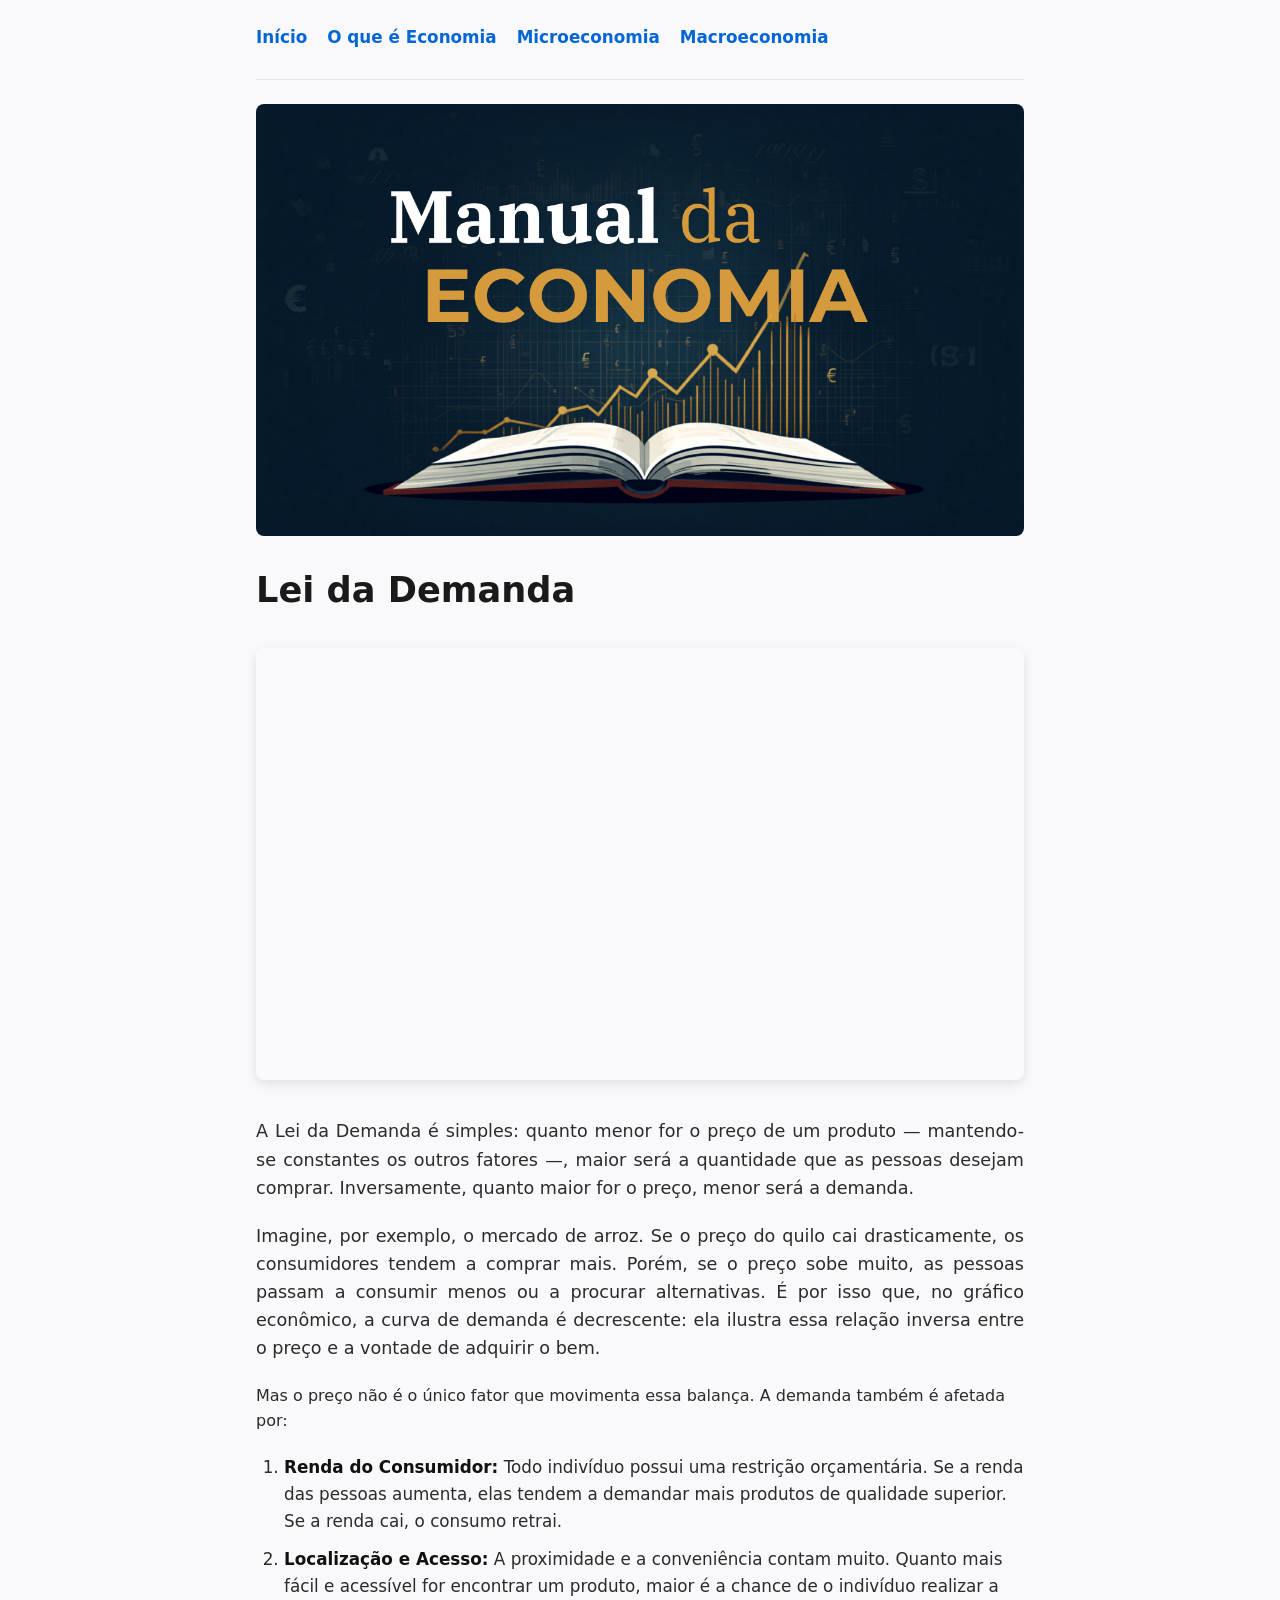
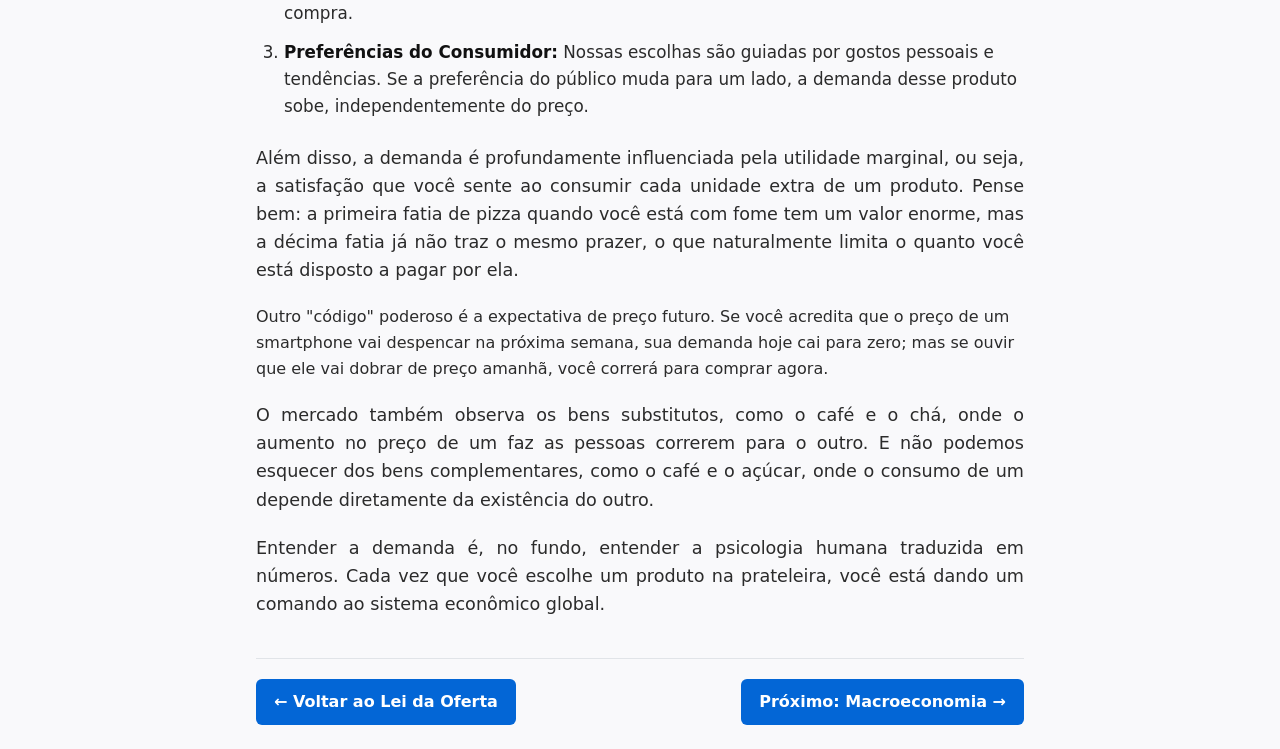
==== demanda.html @ dc597fc4 "Pagina Inicial" ====
<!DOCTYPE html>
<html lang="pt-br">
<head>
    <meta charset="UTF-8">
    <meta name="viewport" content="width=device-width, initial-scale=1.0">
    <link rel="shortcut icon" href="favicon.ico" type="image/x-icon">
    <link rel="stylesheet" href="styles.css">
    <title>Manual da Economia - Microeconomia Aplicada</title>
</head>
<body>
    <header>
        <nav>
            <ul>
                <li><a href="index.html">Início</a></li>
                <li><a href="o-que-e-economia.html">O que é Economia</a></li>
                <li><a href="microeconomia.html">Microeconomia</a></li>
                <li><a href="macroeconomia.html">Macroeconomia</a></li>
            </ul>
        </nav>
    </header>

    <img src="logo.png" alt="Logo do Manual da Economia">

    <h1>Lei da Demanda</h1>

    <iframe width="560" height="315" src="https://www.youtube.com/embed/UB6qnx-3SMk?si=VKeWcR4CHIjveuNx" title="YouTube video player" frameborder="0" allow="accelerometer; autoplay; clipboard-write; encrypted-media; gyroscope; picture-in-picture; web-share" referrerpolicy="strict-origin-when-cross-origin" allowfullscreen></iframe>

    <p>A Lei da Demanda é simples: quanto menor for o preço de um produto — mantendo-se constantes os outros fatores —, maior será a quantidade que as pessoas desejam comprar. Inversamente, quanto maior for o preço, menor será a demanda.</p>
    <p>Imagine, por exemplo, o mercado de arroz. Se o preço do quilo cai drasticamente, os consumidores tendem a comprar mais. Porém, se o preço sobe muito, as pessoas passam a consumir menos ou a procurar alternativas. É por isso que, no gráfico econômico, a curva de demanda é decrescente: ela ilustra essa relação inversa entre o preço e a vontade de adquirir o bem.</p>
    <p></p>Mas o preço não é o único fator que movimenta essa balança. A demanda também é afetada por:</p>
    <ol>
        <li><strong>Renda do Consumidor:</strong> Todo indivíduo possui uma restrição orçamentária. Se a renda das pessoas aumenta, elas tendem a demandar mais produtos de qualidade superior. Se a renda cai, o consumo retrai.</li>
        <li><strong>Localização e Acesso:</strong> A proximidade e a conveniência contam muito. Quanto mais fácil e acessível for encontrar um produto, maior é a chance de o indivíduo realizar a compra.</li>
        <li><strong>Preferências do Consumidor:</strong> Nossas escolhas são guiadas por gostos pessoais e tendências. Se a preferência do público muda para um lado, a demanda desse produto sobe, independentemente do preço.</li>
    </ol>
    <p>Além disso, a demanda é profundamente influenciada pela utilidade marginal, ou seja, a satisfação que você sente ao consumir cada unidade extra de um produto. Pense bem: a primeira fatia de pizza quando você está com fome tem um valor enorme, mas a décima fatia já não traz o mesmo prazer, o que naturalmente limita o quanto você está disposto a pagar por ela.</p>
    <p></p>Outro "código" poderoso é a expectativa de preço futuro. Se você acredita que o preço de um smartphone vai despencar na próxima semana, sua demanda hoje cai para zero; mas se ouvir que ele vai dobrar de preço amanhã, você correrá para comprar agora.</p>
    <p>O mercado também observa os bens substitutos, como o café e o chá, onde o aumento no preço de um faz as pessoas correrem para o outro. E não podemos esquecer dos bens complementares, como o café e o açúcar, onde o consumo de um depende diretamente da existência do outro.</p>
    <p>Entender a demanda é, no fundo, entender a psicologia humana traduzida em números. Cada vez que você escolhe um produto na prateleira, você está dando um comando ao sistema econômico global.

    <footer>
        <a href="oferta.html" class="btn">&larr; Voltar ao Lei da Oferta</a>
        <a href="macroeconomia.html" class="btn">Próximo: Macroeconomia &rarr;</a>
    </footer>
---- styles.css ----
/* Reset básico e tipografia */
* {
    box-sizing: border-box;
    margin: 0;
    padding: 0;
}

body {
    font-family: system-ui, -apple-system, BlinkMacSystemFont, 'Segoe UI', Roboto, Oxygen, Ubuntu, Cantarell, sans-serif;
    line-height: 1.6;
    color: #2b2b2b;
    background-color: #f9f9fb;
    
    /* Centraliza o conteúdo e ajusta a largura máxima para leitura confortável */
    max-width: 800px;
    margin: 0 auto;
    padding: 24px 16px;
}

/* Imagem da logo/banner */
img {
    max-width: 100%;
    height: auto;
    display: block;
    margin: 0 auto 32px auto;
    border-radius: 8px;
}

/* Vídeo do YouTube Responsivo */
iframe {
    width: 100%;
    max-width: 100%;
    height: auto;
    aspect-ratio: 16 / 9;
    border: none;
    border-radius: 8px;
    margin: 20px 0 30px 0;
    box-shadow: 0 4px 12px rgba(0, 0, 0, 0.1);
}

/* Estilização dos títulos */
h1 {
    font-size: 2.2rem;
    color: #1a1a1a;
    margin-bottom: 16px;
    line-height: 1.25;
}

/* Parágrafos */
p {
    margin-bottom: 20px;
    font-size: 1.1rem;
    text-align: justify;
}

/* Listas numeradas (ol) e não ordenadas (ul) */
ol, ul {
    margin: 0 0 24px 28px;
}

li {
    margin-bottom: 12px;
    font-size: 1.05rem;
}

strong {
    color: #111;
}

/* Cabeçalho e Navegação */
header {
    margin-bottom: 24px;
    border-bottom: 1px solid #e1e4e8;
    padding-bottom: 16px;
}

nav ul {
    list-style: none;
    margin: 0;
    padding: 0;
    display: flex;
    gap: 20px;
    flex-wrap: wrap;
}

nav a {
    text-decoration: none;
    color: #0366d6;
    font-weight: 600;
}

nav a:hover {
    text-decoration: underline;
}

/* Rodapé e Botões */
footer {
    margin-top: 40px;
    padding-top: 20px;
    border-top: 1px solid #e1e4e8;
    display: flex;
    justify-content: space-between;
    align-items: center;
    gap: 16px; /* Mantém um espaço de segurança se a tela for pequena */
}

.btn {
    display: inline-block;
    padding: 10px 18px;
    background-color: #0366d6;
    color: white;
    text-decoration: none;
    border-radius: 6px;
    font-weight: 600;
    transition: background-color 0.2s;
}

.btn:hover {
    background-color: #0056b3;
}

/* Estilos para os Cartões de Playlist/Sumário */
.playlist-card {
    background-color: #ffffff;
    border: 1px solid #e1e4e8;
    border-radius: 8px;
    padding: 20px;
    margin-bottom: 24px;
    box-shadow: 0 2px 8px rgba(0, 0, 0, 0.05);
}

.playlist-card h2 {
    font-size: 1.4rem;
    color: #0366d6;
    margin-bottom: 8px;
}

.playlist-card p {
    font-size: 1rem;
    color: #555;
    margin-bottom: 12px;
}

.playlist-card ul {
    margin: 0 0 0 20px;
}

.playlist-card a {
    color: #2b2b2b;
    font-weight: 600;
    text-decoration: none;
}

.playlist-card a:hover {
    color: #0366d6;
    text-decoration: underline;
}
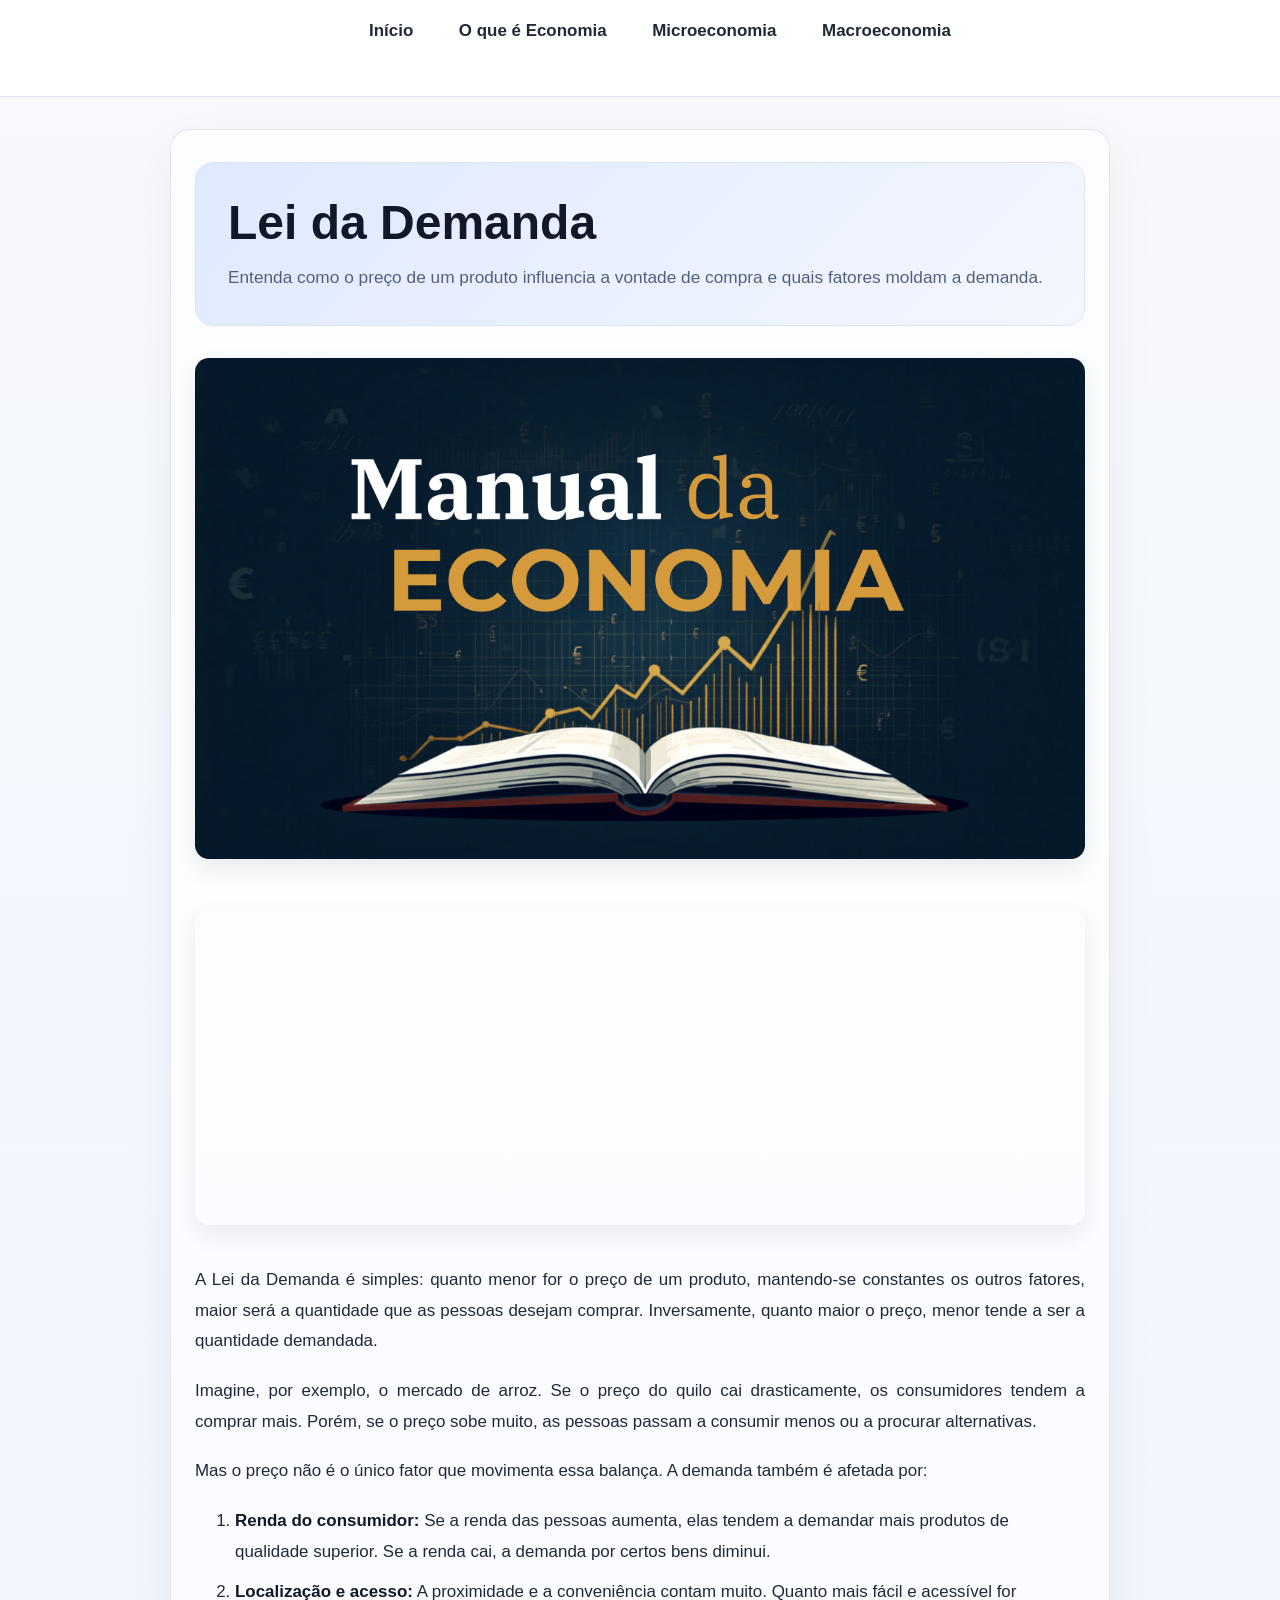
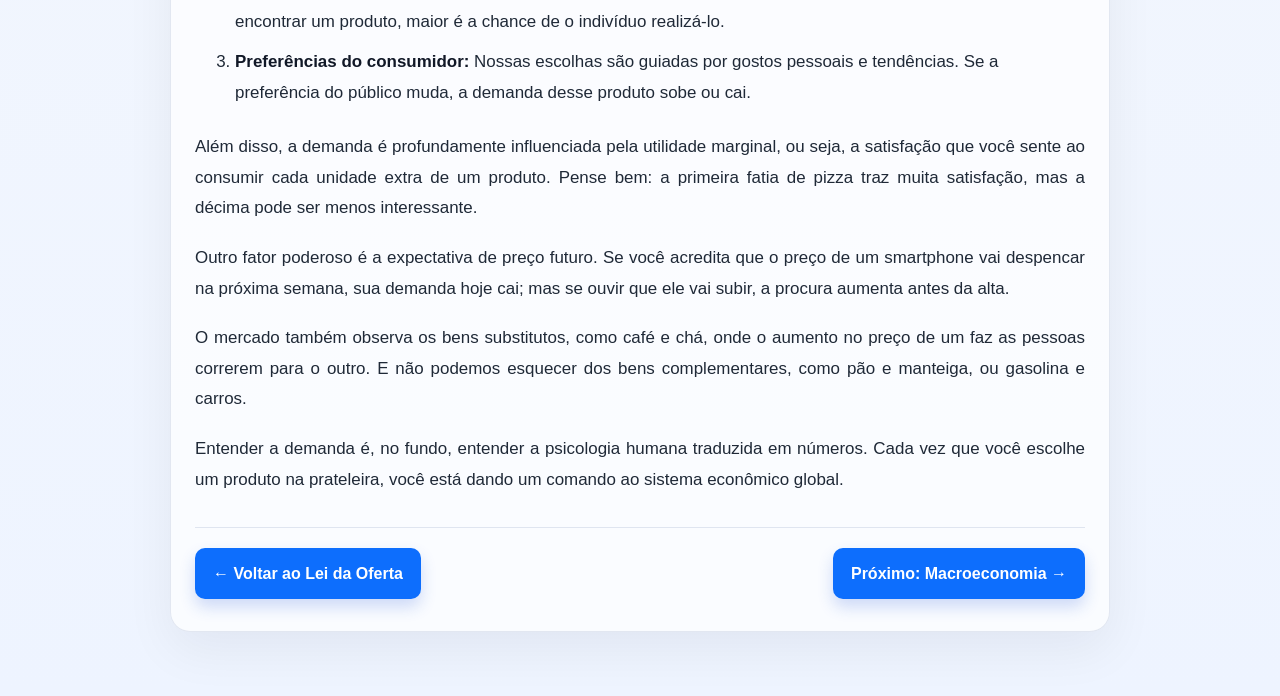
==== commit 8349106a: "Pagina Inicial" ====
--- a/demanda.html
+++ b/demanda.html
@@ -5,10 +5,10 @@
     <meta name="viewport" content="width=device-width, initial-scale=1.0">
     <link rel="shortcut icon" href="favicon.ico" type="image/x-icon">
     <link rel="stylesheet" href="styles.css">
-    <title>Manual da Economia - Microeconomia Aplicada</title>
+    <title>Manual da Economia - Lei da Demanda</title>
 </head>
 <body>
-    <header>
+    <header class="site-header">
         <nav>
             <ul>
                 <li><a href="index.html">Início</a></li>
@@ -19,26 +19,42 @@
         </nav>
     </header>
 
-    <img src="logo.png" alt="Logo do Manual da Economia">
+    <div class="page-shell">
+        <main>
+            <section class="hero">
+                <h1>Lei da Demanda</h1>
+                <p>Entenda como o preço de um produto influencia a vontade de compra e quais fatores moldam a demanda.</p>
+            </section>
 
-    <h1>Lei da Demanda</h1>
+            <img src="logo.png" alt="Logo do Manual da Economia">
 
-    <iframe width="560" height="315" src="https://www.youtube.com/embed/UB6qnx-3SMk?si=VKeWcR4CHIjveuNx" title="YouTube video player" frameborder="0" allow="accelerometer; autoplay; clipboard-write; encrypted-media; gyroscope; picture-in-picture; web-share" referrerpolicy="strict-origin-when-cross-origin" allowfullscreen></iframe>
+            <iframe width="560" height="315" src="https://www.youtube.com/embed/UB6qnx-3SMk?si=VKeWcR4CHIjveuNx" title="YouTube video player" frameborder="0" allow="accelerometer; autoplay; clipboard-write; encrypted-media; gyroscope; picture-in-picture; web-share" allowfullscreen></iframe>
 
-    <p>A Lei da Demanda é simples: quanto menor for o preço de um produto — mantendo-se constantes os outros fatores —, maior será a quantidade que as pessoas desejam comprar. Inversamente, quanto maior for o preço, menor será a demanda.</p>
-    <p>Imagine, por exemplo, o mercado de arroz. Se o preço do quilo cai drasticamente, os consumidores tendem a comprar mais. Porém, se o preço sobe muito, as pessoas passam a consumir menos ou a procurar alternativas. É por isso que, no gráfico econômico, a curva de demanda é decrescente: ela ilustra essa relação inversa entre o preço e a vontade de adquirir o bem.</p>
-    <p></p>Mas o preço não é o único fator que movimenta essa balança. A demanda também é afetada por:</p>
-    <ol>
-        <li><strong>Renda do Consumidor:</strong> Todo indivíduo possui uma restrição orçamentária. Se a renda das pessoas aumenta, elas tendem a demandar mais produtos de qualidade superior. Se a renda cai, o consumo retrai.</li>
-        <li><strong>Localização e Acesso:</strong> A proximidade e a conveniência contam muito. Quanto mais fácil e acessível for encontrar um produto, maior é a chance de o indivíduo realizar a compra.</li>
-        <li><strong>Preferências do Consumidor:</strong> Nossas escolhas são guiadas por gostos pessoais e tendências. Se a preferência do público muda para um lado, a demanda desse produto sobe, independentemente do preço.</li>
-    </ol>
-    <p>Além disso, a demanda é profundamente influenciada pela utilidade marginal, ou seja, a satisfação que você sente ao consumir cada unidade extra de um produto. Pense bem: a primeira fatia de pizza quando você está com fome tem um valor enorme, mas a décima fatia já não traz o mesmo prazer, o que naturalmente limita o quanto você está disposto a pagar por ela.</p>
-    <p></p>Outro "código" poderoso é a expectativa de preço futuro. Se você acredita que o preço de um smartphone vai despencar na próxima semana, sua demanda hoje cai para zero; mas se ouvir que ele vai dobrar de preço amanhã, você correrá para comprar agora.</p>
-    <p>O mercado também observa os bens substitutos, como o café e o chá, onde o aumento no preço de um faz as pessoas correrem para o outro. E não podemos esquecer dos bens complementares, como o café e o açúcar, onde o consumo de um depende diretamente da existência do outro.</p>
-    <p>Entender a demanda é, no fundo, entender a psicologia humana traduzida em números. Cada vez que você escolhe um produto na prateleira, você está dando um comando ao sistema econômico global.
+            <p>A Lei da Demanda é simples: quanto menor for o preço de um produto, mantendo-se constantes os outros fatores, maior será a quantidade que as pessoas desejam comprar. Inversamente, quanto maior o preço, menor tende a ser a quantidade demandada.</p>
 
-    <footer>
-        <a href="oferta.html" class="btn">&larr; Voltar ao Lei da Oferta</a>
-        <a href="macroeconomia.html" class="btn">Próximo: Macroeconomia &rarr;</a>
-    </footer>
+            <p>Imagine, por exemplo, o mercado de arroz. Se o preço do quilo cai drasticamente, os consumidores tendem a comprar mais. Porém, se o preço sobe muito, as pessoas passam a consumir menos ou a procurar alternativas.</p>
+
+            <p>Mas o preço não é o único fator que movimenta essa balança. A demanda também é afetada por:</p>
+
+            <ol>
+                <li><strong>Renda do consumidor:</strong> Se a renda das pessoas aumenta, elas tendem a demandar mais produtos de qualidade superior. Se a renda cai, a demanda por certos bens diminui.</li>
+                <li><strong>Localização e acesso:</strong> A proximidade e a conveniência contam muito. Quanto mais fácil e acessível for encontrar um produto, maior é a chance de o indivíduo realizá-lo.</li>
+                <li><strong>Preferências do consumidor:</strong> Nossas escolhas são guiadas por gostos pessoais e tendências. Se a preferência do público muda, a demanda desse produto sobe ou cai.</li>
+            </ol>
+
+            <p>Além disso, a demanda é profundamente influenciada pela utilidade marginal, ou seja, a satisfação que você sente ao consumir cada unidade extra de um produto. Pense bem: a primeira fatia de pizza traz muita satisfação, mas a décima pode ser menos interessante.</p>
+
+            <p>Outro fator poderoso é a expectativa de preço futuro. Se você acredita que o preço de um smartphone vai despencar na próxima semana, sua demanda hoje cai; mas se ouvir que ele vai subir, a procura aumenta antes da alta.</p>
+
+            <p>O mercado também observa os bens substitutos, como café e chá, onde o aumento no preço de um faz as pessoas correrem para o outro. E não podemos esquecer dos bens complementares, como pão e manteiga, ou gasolina e carros.</p>
+
+            <p>Entender a demanda é, no fundo, entender a psicologia humana traduzida em números. Cada vez que você escolhe um produto na prateleira, você está dando um comando ao sistema econômico global.</p>
+
+            <footer class="page-footer">
+                <a href="oferta.html" class="btn">← Voltar ao Lei da Oferta</a>
+                <a href="macroeconomia.html" class="btn">Próximo: Macroeconomia →</a>
+            </footer>
+        </main>
+    </div>
+</body>
+</html>
--- a/styles.css
+++ b/styles.css
@@ -1,157 +1,393 @@
-/* Reset básico e tipografia */
+/* 
+  Bloco de variáveis: define as cores e valores reutilizados no site.
+  Isso facilita manutenção e padronização visual.
+*/
+:root {
+  --bg: #f3f6fb;            /* Fundo geral */
+  --surface: #ffffff;       /* Fundo dos cards e blocos */
+  --surface-soft: #eef3ff;  /* Fundo suave para interações */
+  --primary: #1d4ed8;       /* Azul principal */
+  --primary-dark: #163ea8;  /* Azul mais escuro */
+  --primary-soft: #dfe9ff; /* Azul bem claro */
+  --text: #1f2937;          /* Cor principal do texto */
+  --muted: #52607a;         /* Texto secundário */
+  --border: #dfe5f0;       /* Bordas suaves */
+  --shadow: rgba(15, 23, 42, 0.08); /* Sombra leve */
+}
+
+/* 
+  Reset básico: remove margens e paddings padrões do navegador
+  e faz com que o box-sizing considere padding e borda no cálculo do tamanho.
+*/
 * {
-    box-sizing: border-box;
-    margin: 0;
-    padding: 0;
-}
-
+  box-sizing: border-box;
+  margin: 0;
+  padding: 0;
+}
+
+/* 
+  Suaviza a rolagem da página ao clicar em links internos.
+*/
+html {
+  scroll-behavior: smooth;
+}
+
+/* 
+  Estilo base do corpo da página:
+  - fonte padrão
+  - fundo com gradiente
+  - cor do texto
+  - altura de linha para melhor leitura
+*/
 body {
-    font-family: system-ui, -apple-system, BlinkMacSystemFont, 'Segoe UI', Roboto, Oxygen, Ubuntu, Cantarell, sans-serif;
-    line-height: 1.6;
-    color: #2b2b2b;
-    background-color: #f9f9fb;
-    
-    /* Centraliza o conteúdo e ajusta a largura máxima para leitura confortável */
-    max-width: 800px;
-    margin: 0 auto;
-    padding: 24px 16px;
-}
-
-/* Imagem da logo/banner */
+  margin: 0;
+  font-family: "Segoe UI", Roboto, Helvetica, Arial, sans-serif;
+  background: linear-gradient(180deg, #f7f9fc 0%, #eef4ff 100%);
+  color: var(--text);
+  line-height: 1.7;
+}
+
+/* 
+  Ajusta as imagens para ficarem responsivas.
+  max-width: 100% evita que a imagem ultrapasse o container.
+*/
 img {
-    max-width: 100%;
-    height: auto;
-    display: block;
-    margin: 0 auto 32px auto;
-    border-radius: 8px;
-}
-
-/* Vídeo do YouTube Responsivo */
+  max-width: 100%;
+  display: block;
+  margin: 0 auto 2rem;
+  border-radius: 14px;
+  box-shadow: 0 10px 25px var(--shadow);
+}
+
+/* 
+  Ajusta vídeos embutidos (como do YouTube) para manter proporção correta.
+  aspect-ratio: 16 / 9 faz o vídeo ficar responsivo.
+*/
 iframe {
+  width: 100%;
+  max-width: 100%;
+  aspect-ratio: 16 / 9;
+  border: 0;
+  border-radius: 14px;
+  margin: 1.2rem 0 2rem;
+  box-shadow: 0 10px 25px var(--shadow);
+}
+
+/* 
+  Estilo do cabeçalho principal da página.
+  position: sticky faz o menu ficar fixo ao rolar a página.
+*/
+header.site-header {
+  background: rgba(255, 255, 255, 0.9);
+  border-bottom: 1px solid var(--border);
+  backdrop-filter: blur(10px);
+  position: sticky;
+  top: 0;
+  z-index: 10;
+}
+
+/* 
+  Container de navegação.
+  max-width centraliza o menu e limita sua largura.
+*/
+nav {
+  max-width: 1100px;
+  margin: 0 auto;
+  padding: 1rem 1.25rem;
+}
+
+/* 
+  Lista do menu.
+  display: flex organiza os links horizontalmente.
+  flex-wrap: wrap permite quebra em telas menores.
+*/
+nav ul {
+  list-style: none;
+  display: flex;
+  justify-content: center;
+  flex-wrap: wrap;
+  gap: 0.75rem 1.25rem;
+}
+
+/* 
+  Estilo dos links do menu.
+  text-decoration: none remove o sublinhado.
+  padding ajuda a aumentar a área clicável.
+*/
+nav a {
+  color: var(--text);
+  text-decoration: none;
+  font-weight: 600;
+  padding: 0.5rem 0.8rem;
+  border-radius: 999px;
+  transition: all 0.2s ease;
+}
+
+/* 
+  Efeito ao passar o mouse sobre os links do menu.
+*/
+nav a:hover,
+nav a:focus {
+  background: var(--surface-soft);
+  color: var(--primary-dark);
+}
+
+/* 
+  Wrapper que centraliza o conteúdo principal do site.
+  max-width limita a largura e padding cria espaço.
+*/
+.page-shell {
+  max-width: 980px;
+  margin: 0 auto;
+  padding: 2rem 1.25rem 4rem;
+}
+
+/* 
+  Área principal do conteúdo.
+  background branco, borda suave e sombras para criar destaque.
+*/
+main {
+  background: rgba(255, 255, 255, 0.7);
+  border: 1px solid rgba(223, 229, 240, 0.9);
+  border-radius: 20px;
+  box-shadow: 0 18px 50px rgba(15, 23, 42, 0.06);
+  padding: 2rem 1.5rem;
+}
+
+/* 
+  Seção hero: área inicial com destaque.
+  Gradiente azul claro para chamar atenção para o título.
+*/
+.hero {
+  background: linear-gradient(135deg, var(--primary-soft), #f4f7ff);
+  border: 1px solid var(--border);
+  border-radius: 18px;
+  padding: 2rem;
+  margin-bottom: 2rem;
+}
+
+/* 
+  Estilo do título da seção hero.
+  clamp() torna o texto responsivo conforme a largura da tela.
+*/
+.hero h1 {
+  margin: 0 0 0.75rem;
+  font-size: clamp(2rem, 4vw, 3rem);
+  line-height: 1.15;
+}
+
+/* 
+  Descrição da seção hero.
+*/
+.hero p {
+  margin: 0;
+  color: var(--muted);
+  font-size: 1.08rem;
+}
+
+/* 
+  Estilo geral dos títulos h1, h2 e h3.
+*/
+h1,
+h2,
+h3 {
+  color: #111827;
+  line-height: 1.25;
+  margin-bottom: 1rem;
+}
+
+/* 
+  Título principal da página.
+*/
+h1 {
+  font-size: clamp(2rem, 3vw, 2.7rem);
+}
+
+/* 
+  Títulos secundários.
+*/
+h2 {
+  font-size: clamp(1.4rem, 2vw, 1.9rem);
+}
+
+/* 
+  Define cor e tamanho dos parágrafos e itens de lista.
+*/
+p,
+li {
+  color: var(--text);
+  font-size: 1.06rem;
+  line-height: 1.8;
+}
+
+/* 
+  Estilo dos parágrafos.
+  text-align: justify deixa o texto alinhado de forma mais limpa.
+*/
+p {
+  margin-bottom: 1.2rem;
+  text-align: justify;
+}
+
+/* 
+  Estilo das listas.
+  margin e padding ajustam o espaçamento interno.
+*/
+ol,
+ul {
+  margin: 0 0 1.5rem 1.5rem;
+  padding-left: 1rem;
+}
+
+/* 
+  Espaçamento entre os itens de lista.
+*/
+li {
+  margin-bottom: 0.6rem;
+}
+
+/* 
+  Realça textos em negrito.
+*/
+strong {
+  color: #111827;
+}
+
+/* 
+  Cartões de conteúdo e playlists.
+  Esses blocos servem para destacar blocos de informação.
+*/
+.content-card,
+.playlist-card {
+  background: var(--surface);
+  border: 1px solid var(--border);
+  border-radius: 18px;
+  padding: 1.35rem 1.5rem;
+  margin-bottom: 1.5rem;
+  box-shadow: 0 10px 25px rgba(15, 23, 42, 0.04);
+}
+
+/* 
+  Ajusta o título interno dos cards.
+*/
+.playlist-card h2 {
+  margin-bottom: 0.75rem;
+}
+
+/* 
+  Ajusta a lista dentro do card.
+*/
+.playlist-card ul {
+  margin-left: 1.2rem;
+}
+
+/* 
+  Estilo dos links dentro dos cards.
+*/
+.playlist-card a,
+.content-card a {
+  color: var(--primary);
+  text-decoration: none;
+  font-weight: 600;
+}
+
+/* 
+  Efeito ao passar o mouse sobre links dentro dos cards.
+*/
+.playlist-card a:hover,
+.content-card a:hover,
+.playlist-card a:focus,
+.content-card a:focus {
+  text-decoration: underline;
+}
+
+/* 
+  Rodapé da página.
+  border-top separa o rodapé do conteúdo.
+  display: flex organiza os itens em linha.
+*/
+.page-footer {
+  margin-top: 2rem;
+  padding-top: 1.25rem;
+  border-top: 1px solid var(--border);
+  display: flex;
+  justify-content: space-between;
+  align-items: center;
+  gap: 1rem;
+  flex-wrap: wrap;
+}
+
+/* 
+  Estilo dos botões.
+  background azul escuro, texto branco, bordas arredondadas.
+*/
+.btn {
+  display: inline-flex;
+  align-items: center;
+  justify-content: center;
+  min-height: 44px;
+  padding: 0.7rem 1.1rem;
+  background: linear-gradient(135deg, var(--primary), var(--primary-dark));
+  color: #fff;
+  border-radius: 10px;
+  text-decoration: none;
+  font-weight: 700;
+  box-shadow: 0 8px 16px rgba(29, 78, 216, 0.2);
+  transition: transform 0.18s ease, box-shadow 0.18s ease;
+}
+
+/* 
+  Efeito ao passar o mouse sobre o botão.
+*/
+.btn:hover,
+.btn:focus {
+  transform: translateY(-1px);
+  box-shadow: 0 10px 18px rgba(29, 78, 216, 0.28);
+}
+
+.playlist-card .btn,
+a.btn {
+  background: #0d6efd !important;
+  color: #fff !important;
+  font-weight: 700 !important;
+  padding: 12px 18px !important;
+  border-radius: 10px !important;
+}
+
+/* 
+  Classe auxiliar para texto mais suave.
+*/
+.muted {
+  color: var(--muted);
+}
+
+/* 
+  Media query para telas pequenas.
+  Ajusta layout e espaçamentos em dispositivos móveis.
+*/
+@media (max-width: 680px) {
+  nav ul {
+    justify-content: flex-start;
+  }
+
+  nav a {
+    padding: 0.45rem 0.6rem;
+  }
+
+  .page-shell {
+    padding: 1rem 0.85rem 3rem;
+  }
+
+  main {
+    padding: 1.2rem 1rem;
+  }
+
+  .page-footer {
+    flex-direction: column;
+    align-items: stretch;
+  }
+
+  .page-footer .btn {
     width: 100%;
-    max-width: 100%;
-    height: auto;
-    aspect-ratio: 16 / 9;
-    border: none;
-    border-radius: 8px;
-    margin: 20px 0 30px 0;
-    box-shadow: 0 4px 12px rgba(0, 0, 0, 0.1);
-}
-
-/* Estilização dos títulos */
-h1 {
-    font-size: 2.2rem;
-    color: #1a1a1a;
-    margin-bottom: 16px;
-    line-height: 1.25;
-}
-
-/* Parágrafos */
-p {
-    margin-bottom: 20px;
-    font-size: 1.1rem;
-    text-align: justify;
-}
-
-/* Listas numeradas (ol) e não ordenadas (ul) */
-ol, ul {
-    margin: 0 0 24px 28px;
-}
-
-li {
-    margin-bottom: 12px;
-    font-size: 1.05rem;
-}
-
-strong {
-    color: #111;
-}
-
-/* Cabeçalho e Navegação */
-header {
-    margin-bottom: 24px;
-    border-bottom: 1px solid #e1e4e8;
-    padding-bottom: 16px;
-}
-
-nav ul {
-    list-style: none;
-    margin: 0;
-    padding: 0;
-    display: flex;
-    gap: 20px;
-    flex-wrap: wrap;
-}
-
-nav a {
-    text-decoration: none;
-    color: #0366d6;
-    font-weight: 600;
-}
-
-nav a:hover {
-    text-decoration: underline;
-}
-
-/* Rodapé e Botões */
-footer {
-    margin-top: 40px;
-    padding-top: 20px;
-    border-top: 1px solid #e1e4e8;
-    display: flex;
-    justify-content: space-between;
-    align-items: center;
-    gap: 16px; /* Mantém um espaço de segurança se a tela for pequena */
-}
-
-.btn {
-    display: inline-block;
-    padding: 10px 18px;
-    background-color: #0366d6;
-    color: white;
-    text-decoration: none;
-    border-radius: 6px;
-    font-weight: 600;
-    transition: background-color 0.2s;
-}
-
-.btn:hover {
-    background-color: #0056b3;
-}
-
-/* Estilos para os Cartões de Playlist/Sumário */
-.playlist-card {
-    background-color: #ffffff;
-    border: 1px solid #e1e4e8;
-    border-radius: 8px;
-    padding: 20px;
-    margin-bottom: 24px;
-    box-shadow: 0 2px 8px rgba(0, 0, 0, 0.05);
-}
-
-.playlist-card h2 {
-    font-size: 1.4rem;
-    color: #0366d6;
-    margin-bottom: 8px;
-}
-
-.playlist-card p {
-    font-size: 1rem;
-    color: #555;
-    margin-bottom: 12px;
-}
-
-.playlist-card ul {
-    margin: 0 0 0 20px;
-}
-
-.playlist-card a {
-    color: #2b2b2b;
-    font-weight: 600;
-    text-decoration: none;
-}
-
-.playlist-card a:hover {
-    color: #0366d6;
-    text-decoration: underline;
+  }
 }
